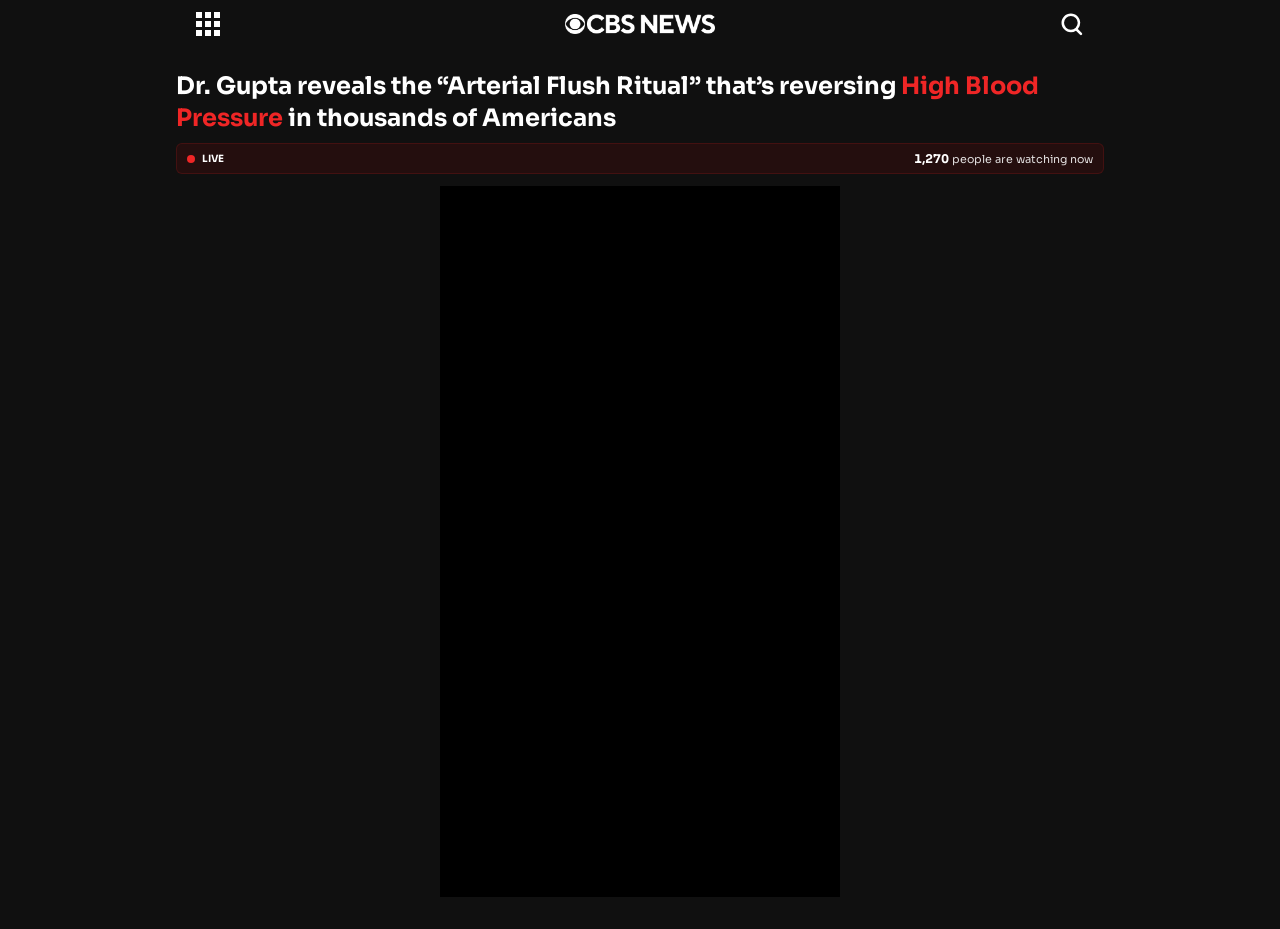
==== cc/pv/ml02/index.html @ 6e6a7216 "CardioClear CC/PV/ML02 funnel page Vertical 9:16 vturb player with headline above the video, compact" ====
<!doctype html>
<html lang="en">
  <head>
    <title>CardioClear | CBS Breaking News</title>
    <meta name="description" content="CardioClear" />
    <meta name="keywords" content="blood pressure, cardio, heart health, natural, health" />
    <meta property="og:url" name="url" content="https://usecardioclear.com/cc/pv/ml02" />
    <meta property="og:image" name="image" content="https://usecardioclear.com/assets/main/img/social-share.webp" />
    <meta property="twitter:image" name="image" content="https://usecardioclear.com/assets/main/img/social-share.webp" />
    <meta name="viewport" content="width=device-width, initial-scale=1.0, maximum-scale=1.0" />
    <meta name="referrer" content="no-referrer" />
    <meta charset="utf-8" />
    <link rel="icon" href="../../../assets/favicon.ico" />

    <!-- Vturb Preload - CC / PV1 / ML02 -->
    <script>!function(i,n){i._plt=i._plt||(n&&n.timeOrigin?n.timeOrigin+n.now():Date.now())}(window,performance);</script>
    <link rel="preload" href="https://scripts.converteai.net/a69a2e49-27d1-4ec3-8f00-39c14d078e68/players/6a95e7543911c66bf6ebe5fe/v4/player.js" as="script">
    <link rel="preload" href="https://scripts.converteai.net/lib/js/smartplayer-wc/v4/smartplayer.js" as="script">
    <link rel="preload" href="https://cdn.converteai.net/a69a2e49-27d1-4ec3-8f00-39c14d078e68/6a95e356ce382b7f4fcc942d/main.m3u8" as="fetch">
    <link rel="dns-prefetch" href="https://cdn.converteai.net">
    <link rel="dns-prefetch" href="https://scripts.converteai.net">
    <link rel="dns-prefetch" href="https://images.converteai.net">
    <link rel="dns-prefetch" href="https://license.vturb.com">

    <link rel="preconnect" href="https://fonts.googleapis.com" />
    <link rel="preconnect" href="https://fonts.gstatic.com" crossorigin />
    <link href="https://fonts.googleapis.com/css2?family=Space+Grotesk:wght@400;500;600;700&family=Sora:wght@300;400;500;600&display=swap" rel="stylesheet" />
    <link rel="stylesheet" type="text/css" href="../../../assets/pages/leads/l2ml01/css/style.css" />
    <link rel="stylesheet" type="text/css" href="../../../assets/pages/pv/ml02/css/style.css" />

    <script type="text/javascript" defer>const assetsPath = "../../../";</script>
    <script type="text/javascript" src="https://cdn.nlabs.cloud/assets/main/js/vturb.min.js" defer></script>
    <script type="text/javascript" src="https://cdn.nlabs.cloud/assets/main/js/trackcontrol.min.js" defer></script>
    <script type="text/javascript" src="https://assets.mycartpanda.com/cartx-ecomm-ui-assets/js/cpsales.js" defer></script>

    <script
      src="https://cdn.utmify.com.br/scripts/utms/latest.js"
      data-utmify-prevent-xcod-sck
      data-utmify-prevent-subids
      data-utmify-ignore-iframe
      data-utmify-is-cartpanda
      async
      defer
    ></script>

    <script>
      (function (w, d, s, l, i) {
        w[l] = w[l] || [];
        w[l].push({ "gtm.start": new Date().getTime(), event: "gtm.js" });
        var f = d.getElementsByTagName(s)[0],
          j = d.createElement(s),
          dl = l != "dataLayer" ? "&l=" + l : "";
        j.async = true;
        j.src = "https://www.googletagmanager.com/gtm.js?id=" + i + dl;
        f.parentNode.insertBefore(j, f);
      })(window, document, "script", "dataLayer", "GTM-KT8RZDFJ");
    </script>
  </head>

  <body id="vsl" class="cartpanda lead-cbs lead-cbs--nobottles" data-funnel="ccpvml02">
    <noscript><iframe src="https://www.googletagmanager.com/ns.html?id=GTM-KT8RZDFJ" height="0" width="0" style="display: none; visibility: hidden"></iframe></noscript>

    <div class="page-container">
      <header class="cbs-header">
        <svg viewBox="0 0 32 32" aria-hidden="true"><path d="M0 0h8v8H0V0zm0 12h8v8H0v-8zm0 12h8v8H0v-8zM12 0h8v8h-8V0zm0 12h8v8h-8v-8zm0 12h8v8h-8v-8zM24 0h8v8h-8V0zm0 12h8v8h-8v-8zm0 12h8v8h-8v-8z"></path></svg>
        <div class="cbs-logo"><img src="../../../assets/pages/leads/l2ml01/img/cbs-news.png" alt="CBS News" /></div>
        <svg viewBox="0 0 32 32" aria-hidden="true"><path fill-rule="evenodd" d="M14.484 26.967C7.589 26.967 2 21.378 2 14.484 2 7.589 7.59 2 14.484 2s12.483 5.59 12.483 12.484a12.44 12.44 0 0 1-3.136 8.275l5.261 5.261a1.684 1.684 0 1 1-2.38 2.381l-5.44-5.439a12.429 12.429 0 0 1-6.788 2.005zm0-3.367a9.116 9.116 0 1 0 0-18.233 9.116 9.116 0 0 0 0 18.233z"></path></svg>
      </header>

      <main class="content-wrap">
        <div class="headline-block">
          <h1>Dr. Gupta reveals the &ldquo;Arterial Flush Ritual&rdquo; that&rsquo;s reversing <span class="hl">High Blood Pressure</span> in thousands of Americans</h1>
        </div>

        <div class="live-viewers" data-live-viewers>
          <div class="live-viewers__status">
            <span class="live-viewers__dot" aria-hidden="true"></span>
            <span>LIVE</span>
          </div>
          <p class="live-viewers__copy">
            <strong data-live-viewers-count aria-live="polite">728</strong>
            people are watching now
          </p>
        </div>

        <div class="video_vturb" id="video" data-vdelay="3448">
          <vturb-smartplayer id="vid-6a95e7543911c66bf6ebe5fe" style="display: block; margin: 0 auto; width: 100%; max-width: 400px;"><div class="vturb-player-placeholder" style="position: relative; width: 100%; padding: 177.77777777777777% 0 0; z-index: 0; background-color: black;"></div></vturb-smartplayer>
          <script type="text/javascript">var s=document.createElement("script");s.src="https://scripts.converteai.net/a69a2e49-27d1-4ec3-8f00-39c14d078e68/players/6a95e7543911c66bf6ebe5fe/v4/player.js",s.async=!0,document.head.appendChild(s);</script>
        </div>

        <div id="checkout-container" class="esconder" style="display: none">
          <section class="cta-block" aria-label="Get CardioClear">
            <a class="cta-block__button buylink" href="https://gohealthyso.mycartpanda.com/checkout/210357868:1" title="6 Bottles">
              <span>GET 3 FREE BOTTLES NOW!</span>
            </a>

            <p class="cta-block__stock">
              <span class="cta-block__stock-dot" aria-hidden="true"></span>
              Only <strong data-offers-left aria-live="polite">88</strong> spots left!
            </p>
          </section>
        </div>
      </main>
    </div>

    <script>
      (function () {
        var root = document.querySelector("[data-live-viewers]");
        var counter = root && root.querySelector("[data-live-viewers-count]");
        if (!counter) return;

        var count = 1077 + Math.floor(Math.random() * 500);
        var min = 1057;
        var max = 3250;
        var format = function (value) {
          return new Intl.NumberFormat("en-US").format(value);
        };

        var tick = function () {
          var direction = Math.random() > 0.45 ? 1 : -1;
          var step = 1 + Math.floor(Math.random() * 9);
          count = Math.min(max, Math.max(min, count + direction * step));
          counter.textContent = format(count);
          counter.classList.remove("is-changing");
          void counter.offsetWidth;
          counter.classList.add("is-changing");
          window.setTimeout(tick, 2200 + Math.random() * 2600);
        };

        counter.textContent = format(count);
        window.setTimeout(tick, 1800);
      })();
    </script>

    <script>
      /* The 9:16 player is taller than what fits under the headline on a phone,
         so the tap that starts the video also scrolls it into frame. Only the
         first tap does this — later taps are pause/resume and jumping the page
         around then would be hostile.

         The vturb player swallows the tap (stopPropagation), so a listener on
         the container never fires; document-level capture runs before the
         player's own handler and sees the tap regardless. The scroll waits a
         beat so the player's DOM swap (thumbnail → video) can't cancel it. */
      (function () {
        var video = document.querySelector(".video_vturb");
        if (!video) return;

        var framed = false;
        var frame = function (e) {
          if (framed) return;
          var path = e.composedPath ? e.composedPath() : [];
          if (path.indexOf(video) === -1 && !video.contains(e.target)) return;
          framed = true;
          window.setTimeout(function () {
            video.scrollIntoView({ behavior: "smooth", block: "center" });
          }, 250);
        };

        document.addEventListener("pointerdown", frame, true);
        document.addEventListener("touchstart", frame, true);
      })();
    </script>

    <script>
      /* Pitch reveal: the moment vturb.min.js unhides the offer, the page drops
         the headline block below it and the stock counter starts running, so
         the CTA is the only thing left on screen. */
      (function () {
        var offer = document.getElementById("checkout-container");
        if (!offer) return;

        var counter = offer.querySelector("[data-offers-left]");
        var START = 88;
        var FLOOR = 6;
        var storeKey = "ccpvml02_offers_left_v2";

        var read = function () {
          try {
            var stored = parseInt(window.sessionStorage.getItem(storeKey), 10);
            if (stored >= FLOOR && stored <= START) return stored;
          } catch (e) {}
          return START;
        };

        var write = function (value) {
          try {
            window.sessionStorage.setItem(storeKey, value);
          } catch (e) {}
        };

        var left = read();
        if (counter) counter.textContent = left;

        /* Stock moves fast while there is plenty of it and then stalls: below 16
           the wait grows with every unit sold, so the number crawls toward the
           floor instead of running out during the pitch. */
        var STALL_FROM = 16;
        var nextDelay = function () {
          var base;
          if (left > 30) base = 2500;
          else if (left > STALL_FROM) base = 4500;
          else base = 18000 + (STALL_FROM - left) * 9000;
          return base + Math.random() * base * 0.8;
        };

        var tick = function () {
          if (left <= FLOOR) return;
          var step = left > 45 && Math.random() < 0.2 ? 2 : 1;
          left = Math.max(FLOOR, left - step);
          write(left);
          if (counter) {
            counter.textContent = left;
            /* Removing and re-adding the class in one go is not enough to replay
               an animation — the style change has to be flushed in between, so
               each removal is followed by a forced reflow. */
            counter.classList.remove("is-dropping");
            void counter.offsetWidth;
            counter.classList.add("is-dropping");
          }
          window.setTimeout(tick, nextDelay());
        };

        var started = false;
        var start = function () {
          if (started) return;
          started = true;
          document.body.classList.add("is-revealed");
          /* The headline is gone and the player just shrank, so the top of the
             page is now video + CTA — scroll there so both are on screen. */
          window.setTimeout(function () {
            window.scrollTo({ top: 0, behavior: "smooth" });
          }, 600);
          window.setTimeout(tick, nextDelay());
        };

        var isVisible = function () {
          return window.getComputedStyle(offer).display !== "none";
        };

        if (isVisible()) {
          start();
        } else if (window.MutationObserver) {
          var observer = new MutationObserver(function () {
            if (!isVisible()) return;
            observer.disconnect();
            start();
          });
          observer.observe(offer, { attributes: true, attributeFilter: ["style", "class"] });
        }
      })();
    </script>
  </body>
</html>
---- assets/pages/leads/l2ml01/css/style.css ----
*,
*::before,
*::after {
  box-sizing: border-box;
}

body.lead-cbs {
  margin: 0;
  font-family: Sora, "Space Grotesk", sans-serif;
  background: #101010;
  color: #e8eef6;
  line-height: 1.6;
}

.lead-cbs .page-container {
  width: 100%;
  max-width: 960px;
  margin: 0 auto;
  padding: 0 16px;
}

.lead-cbs .cbs-header {
  width: 100%;
  height: 48px;
  display: flex;
  align-items: center;
  justify-content: space-between;
  background: #101010;
  padding: 0 20px;
}

.lead-cbs .cbs-header svg {
  width: 24px;
  fill: #fff;
}

.lead-cbs .cbs-logo {
  width: 150px;
}

.lead-cbs .cbs-logo img {
  display: block;
  width: 100%;
  filter: brightness(0) invert(1);
}

.lead-cbs .content-wrap {
  background: #101010;
  padding-bottom: 24px;
}

.lead-cbs .live-viewers {
  display: flex;
  align-items: center;
  justify-content: space-between;
  gap: 12px;
  margin: 0 0 12px;
  padding: 10px 12px;
  border: 1px solid rgba(251, 37, 37, 0.14);
  border-radius: 6px;
  background: rgba(196, 0, 0, 0.11);
}

.lead-cbs .live-viewers__status {
  display: inline-flex;
  align-items: center;
  gap: 7px;
  color: #fff;
  font-size: 11px;
  font-weight: 700;
}

.lead-cbs .live-viewers__dot {
  width: 8px;
  height: 8px;
  border-radius: 999px;
  background: #ef2626;
  animation: liveDotPulse 1.2s ease-out infinite;
}

.lead-cbs .live-viewers__copy {
  margin: 0;
  color: rgba(255, 255, 255, 0.86);
  font-size: 12px;
  text-align: right;
}

.lead-cbs .live-viewers__copy strong {
  display: inline-block;
  min-width: 28px;
  color: #fff;
  font-size: 14px;
  font-variant-numeric: tabular-nums;
}

.lead-cbs .live-viewers__copy strong.is-changing {
  animation: viewerCountPop 0.42s ease;
}

.lead-cbs .video_vturb {
  margin-bottom: 8px;
}

.lead-cbs .headline-block {
  padding: 20px 0 8px;
}

.lead-cbs .headline-block h1 {
  margin: 0 0 12px;
  font-size: clamp(1.25rem, 4.5vw, 1.5rem);
  font-weight: 700;
  line-height: 1.35;
  color: #fff;
}

.lead-cbs .headline-block .subheadline {
  margin: 0 0 16px;
  font-size: 0.875rem;
  font-weight: 300;
  line-height: 1.6;
  color: #fff;
}

.lead-cbs .breaking-badge {
  display: inline-block;
  padding: 6px 8px;
  border-radius: 2px;
  background: #b91c1c;
  color: #fff;
  font-size: 0.75rem;
  font-weight: 400;
  text-transform: uppercase;
}

.lead-cbs .hidden {
  display: none !important;
}

.lead-cbs .checkout-section {
  display: grid;
  gap: 26px;
  padding: 26px 0;
  background: #101010;
  max-width: 560px;
  margin: 0 auto;
}

.lead-cbs .checkout-card {
  display: flex;
  flex-direction: column;
  align-items: center;
  overflow: hidden;
  position: relative;
  padding: 24px 22px 28px;
  border: 2px solid #1f3863;
  border-radius: 8px;
  background: linear-gradient(180deg, #f7fbff, #e9f0f7);
  color: #1d1f23;
  cursor: pointer;
  text-align: center;
  text-decoration: none;
  box-shadow: 0 16px 30px rgba(0, 0, 0, 0.2);
}

.lead-cbs .checkout-card--featured {
  border-width: 4px;
  box-shadow: 0 18px 38px rgba(31, 56, 99, 0.35);
}

.lead-cbs .checkout-card__feature-label {
  width: calc(100% + 44px);
  margin: -24px -22px 24px;
  padding: 13px 14px;
  background: #1f3863;
  color: #fff;
  font-size: 18px;
  font-weight: 900;
  line-height: 1.05;
}

.lead-cbs .checkout-card h2 {
  margin: 0 0 12px;
  color: #1d1f23;
  font-size: clamp(34px, 9.5vw, 54px);
  font-weight: 900;
  line-height: 0.95;
}

.lead-cbs .checkout-card__supply {
  margin: 0 0 18px;
  color: #50565f;
  font-size: clamp(18px, 4.6vw, 24px);
  font-weight: 800;
}

.lead-cbs .checkout-card__image {
  display: flex;
  align-items: center;
  justify-content: center;
  width: 100%;
  height: clamp(220px, 58vw, 310px);
  margin: 0 0 24px;
}

.lead-cbs .checkout-card__image img {
  max-width: 100%;
  max-height: 100%;
  object-fit: contain;
}

/* The bottle mockups are landscape (5:3 for the 2/3-packs, 2:1 for the 6-pack)
   where the dropper art they replaced was portrait. Sizing them inside the old
   fixed-height box left a band of dead space, so the box hugs the art instead
   and each pack is scaled by width - larger pack, wider image. */
.lead-cbs .checkout-card__image {
  height: auto;
}

.lead-cbs .checkout-card__image--two img {
  width: min(230px, 78%);
}

.lead-cbs .checkout-card__image--three img {
  width: min(275px, 92%);
}

.lead-cbs .checkout-card__image--six img {
  width: 100%;
}

.lead-cbs .checkout-card__image--stacked {
  position: relative;
  height: clamp(300px, 76vw, 410px);
  margin-top: -4px;
  margin-bottom: 18px;
}

.lead-cbs .checkout-card__stack {
  position: absolute;
  width: min(82%, 360px);
}

.lead-cbs .checkout-card__stack--back {
  z-index: 1;
  opacity: 0.82;
  transform: translate(-12%, -18%) scale(0.78);
}

.lead-cbs .checkout-card__stack--front {
  z-index: 2;
  transform: translate(12%, 18%) scale(0.78);
}

.lead-cbs .checkout-card__price {
  display: flex;
  align-items: center;
  justify-content: center;
  gap: 12px;
  margin-bottom: 26px;
}

.lead-cbs .checkout-card__price strong {
  color: #1f3863;
  font-size: clamp(66px, 16vw, 88px);
  font-weight: 900;
  line-height: 0.9;
}

.lead-cbs .checkout-card__price span {
  color: #1d1f23;
  font-size: 21px;
  font-weight: 900;
  line-height: 0.92;
  text-align: left;
}

.lead-cbs .checkout-card__daily {
  display: flex;
  align-items: center;
  justify-content: center;
  gap: 8px;
  margin: 0 0 30px;
  font-size: clamp(24px, 6vw, 32px);
  font-weight: 900;
}

.lead-cbs .checkout-card__daily svg {
  width: 32px;
  color: #60656c;
}

.lead-cbs .checkout-card__benefits {
  width: 100%;
  margin: 0 0 34px;
  padding: 20px 24px;
  border-radius: 18px;
  background: rgba(255, 255, 255, 0.78);
  font-size: clamp(17px, 4.3vw, 22px);
  font-weight: 800;
  line-height: 1.35;
  text-align: left;
  list-style-position: inside;
}

.lead-cbs .checkout-card__benefits li + li {
  margin-top: 14px;
}

.lead-cbs .checkout-card__save,
.lead-cbs .checkout-card__total strong,
.lead-cbs .checkout-card__shipping {
  color: #1f3863;
}

.lead-cbs .checkout-card__button {
  display: flex;
  align-items: center;
  justify-content: center;
  gap: 12px;
  width: 100%;
  min-height: 82px;
  border-radius: 14px;
  background: linear-gradient(180deg, #35d46f, #159c48);
  color: #fff;
  font-size: clamp(26px, 6.6vw, 34px);
  font-weight: 900;
  box-shadow: 0 12px 22px rgba(21, 156, 72, 0.24);
  pointer-events: none;
}

.lead-cbs .checkout-card__button svg {
  width: 38px;
}

.lead-cbs .checkout-card__secure {
  display: flex;
  align-items: center;
  justify-content: center;
  gap: 5px;
  margin: 18px 0 24px;
  color: #263039;
  font-size: 18px;
  font-weight: 500;
}

.lead-cbs .checkout-card__secure svg {
  width: 18px;
}

.lead-cbs .checkout-card__cards {
  width: min(270px, 66%);
  margin-bottom: 28px;
}

.lead-cbs .checkout-card__total {
  margin: 0;
  font-size: 24px;
  font-weight: 900;
}

.lead-cbs .checkout-card__total span {
  color: #858585;
  text-decoration: line-through;
}

.lead-cbs .checkout-card__shipping {
  margin: 14px 0 0;
  font-size: 24px;
  font-weight: 900;
}


@media (max-width: 719px) {
  .lead-cbs .checkout-section .checkout-card--featured {
    order: 1;
  }

  .lead-cbs .checkout-section .checkout-card:last-child {
    order: 2;
  }

  .lead-cbs .checkout-section .checkout-card:first-child {
    order: 3;
  }
}

@media (min-width: 720px) {
  .lead-cbs .checkout-section {
    grid-template-columns: repeat(3, minmax(0, 1fr));
    align-items: start;
    gap: 22px;
    max-width: 1120px;
  }

  .lead-cbs .checkout-card {
    padding: 18px 16px 22px;
  }

  .lead-cbs .checkout-card--featured {
    transform: translateY(-8px);
  }

  .lead-cbs .checkout-section .checkout-card:first-child,
  .lead-cbs .checkout-section .checkout-card:last-child {
    margin-top: 88px;
  }

  .lead-cbs .checkout-card__feature-label {
    width: calc(100% + 32px);
    margin: -18px -16px 18px;
    font-size: 13px;
  }

  .lead-cbs .checkout-card h2 {
    font-size: 28px;
    margin-bottom: 8px;
  }

  .lead-cbs .checkout-card__supply,
  .lead-cbs .checkout-card__total,
  .lead-cbs .checkout-card__shipping {
    font-size: 18px;
  }

  .lead-cbs .checkout-card__image {
    height: auto;
    margin-bottom: 18px;
  }

  .lead-cbs .checkout-card__image--stacked {
    height: 220px;
    margin-bottom: 14px;
  }

  .lead-cbs .checkout-card__price strong {
    font-size: 58px;
  }

  .lead-cbs .checkout-card__price {
    margin-bottom: 18px;
  }

  .lead-cbs .checkout-card__price span {
    font-size: 16px;
  }

  .lead-cbs .checkout-card__daily {
    font-size: 20px;
    margin-bottom: 22px;
  }

  .lead-cbs .checkout-card__benefits {
    padding: 16px 14px;
    margin-bottom: 24px;
    font-size: 15px;
  }

  .lead-cbs .checkout-card__button {
    min-height: 64px;
    font-size: 22px;
  }

  .lead-cbs .checkout-card__button svg {
    width: 26px;
  }

  .lead-cbs .checkout-card__secure {
    font-size: 13px;
  }
}

@keyframes liveDotPulse {
  0% {
    box-shadow: 0 0 0 0 rgba(239, 38, 38, 0.55);
    transform: scale(1);
  }
  70% {
    box-shadow: 0 0 0 8px rgba(239, 38, 38, 0);
    transform: scale(1.08);
  }
  100% {
    box-shadow: 0 0 0 0 rgba(239, 38, 38, 0);
    transform: scale(1);
  }
}

@keyframes viewerCountPop {
  0% {
    color: #fff;
    transform: translateY(0) scale(1);
  }
  45% {
    color: #ffdfdf;
    transform: translateY(-1px) scale(1.08);
  }
  100% {
    color: #fff;
    transform: translateY(0) scale(1);
  }
}

/* CartPanda "Secure Order" seal */
.cartpanda.banner-hidden .cpd-default,
.cartpanda#vsl .cpd-default {
  display: none !important;
}
---- assets/pages/pv/ml02/css/style.css ----
/* CC / PV1 / ML02 — overrides on top of the shared l2ml01 lead stylesheet.
   Brief 31_JV (CardioClear): same page as the L2/ML01 lead, but the three offer
   cards are replaced by a single pulsating CTA, and the headline below the
   video is dropped once the pitch reveals that CTA. */

/* Headline highlight — "High Blood Pressure" in the news red of the reference. */
.lead-cbs .headline-block h1 .hl {
  color: #ef2626;
}

/* On this page the headline sits above the video, between the LIVE bar and the
   player, so the spacing flips: tight against the bar, breathing room before
   the video. */
.lead-cbs .headline-block {
  padding: 4px 0 0;
}

.lead-cbs .headline-block h1 {
  margin-bottom: 8px;
}

/* Once the offer is on screen the page has one job. The headline that carried
   the reader up to this point would only compete with the button. */
.lead-cbs.is-revealed .headline-block {
  display: none;
}

/* At the pitch the 9:16 player gives up a quarter of its width so the CTA
   under it lands on screen without scrolling. !important because the embed
   carries max-width inline. */
.lead-cbs .video_vturb vturb-smartplayer {
  transition: max-width 0.5s ease;
}

.lead-cbs.is-revealed .video_vturb vturb-smartplayer {
  max-width: 300px !important;
}

/* The CTA block tightens up at the same moment, so video + button share one
   phone screen with no scroll. */
.lead-cbs.is-revealed .cta-block {
  padding: 8px 0 14px;
}

.lead-cbs.is-revealed .cta-block__stock {
  margin-top: 8px;
}

.lead-cbs.is-revealed .cta-block__button {
  min-height: 64px;
}

/* ---- Header and LIVE bar ------------------------------------------------- */

/* Give the CBS bar room to breathe before the LIVE strip. */
.lead-cbs .cbs-header {
  margin-bottom: 18px;
}

/* The LIVE strip sits between the headline and the video here, so it stays a
   thin line instead of a band — proof, not a headline of its own. */
.lead-cbs .live-viewers {
  padding: 5px 10px;
  margin-bottom: 12px;
}

.lead-cbs .live-viewers__status {
  font-size: 10px;
}

.lead-cbs .live-viewers__copy {
  font-size: 11px;
}

.lead-cbs .live-viewers__copy strong {
  font-size: 12px;
}

/* ---- Single CTA ---------------------------------------------------------- */

.lead-cbs .cta-block {
  padding: 18px 0 28px;
  text-align: center;
}

.lead-cbs .cta-block__stock {
  display: flex;
  align-items: center;
  justify-content: center;
  gap: 9px;
  margin: 16px 0 0;
  color: #ff6b6b;
  font-size: clamp(20px, 5.2vw, 26px);
  font-weight: 700;
  letter-spacing: 0.01em;
}

/* inline-block so the drop animation can transform it — a bare inline element
   would ignore the scale — and a fixed min-width so 2 and 3 digits don't shift
   the line as it counts down. */
.lead-cbs .cta-block__stock strong {
  display: inline-block;
  min-width: 1.6em;
  color: #fff;
  font-size: 1.15em;
  font-weight: 800;
  font-variant-numeric: tabular-nums;
  text-align: center;
}

.lead-cbs .cta-block__stock strong.is-dropping {
  animation: stockDrop 0.34s ease-out;
}

.lead-cbs .cta-block__stock-dot {
  flex: none;
  width: 11px;
  height: 11px;
  border-radius: 50%;
  background: #ef2626;
  box-shadow: 0 0 0 0 rgba(239, 38, 38, 0.7);
  animation: stockDot 1.6s ease-out infinite;
}

.lead-cbs .cta-block__button {
  position: relative;
  display: flex;
  align-items: center;
  justify-content: center;
  width: 100%;
  max-width: 620px;
  min-height: 86px;
  margin: 0 auto;
  padding: 16px 20px;
  overflow: hidden;
  border-radius: 14px;
  background: linear-gradient(180deg, #35d46f, #159c48);
  color: #fff;
  font-size: clamp(24px, 6.2vw, 34px);
  font-weight: 900;
  line-height: 1.12;
  text-align: center;
  text-decoration: none;
  text-wrap: balance;
  text-shadow: 0 2px 6px rgba(6, 68, 30, 0.35);
  animation: ctaPulse 1.5s ease-in-out infinite;
}

/* The sheen is a child so it sweeps across the label without inheriting the
   pulse transform. */
.lead-cbs .cta-block__button::after {
  content: "";
  position: absolute;
  top: 0;
  left: -60%;
  width: 42%;
  height: 100%;
  background: linear-gradient(100deg, rgba(255, 255, 255, 0) 0%, rgba(255, 255, 255, 0.5) 50%, rgba(255, 255, 255, 0) 100%);
  transform: skewX(-18deg);
  animation: ctaSheen 3s ease-in-out infinite;
}

.lead-cbs .cta-block__button:hover,
.lead-cbs .cta-block__button:focus-visible {
  background: linear-gradient(180deg, #3ee07a, #17ac4f);
}

@keyframes ctaPulse {
  0%,
  100% {
    transform: scale(1);
    box-shadow: 0 10px 22px rgba(21, 156, 72, 0.3);
  }
  50% {
    transform: scale(1.035);
    box-shadow: 0 18px 38px rgba(53, 212, 111, 0.55);
  }
}

@keyframes ctaSheen {
  0% {
    left: -60%;
  }
  55%,
  100% {
    left: 125%;
  }
}

@keyframes stockDot {
  0% {
    box-shadow: 0 0 0 0 rgba(239, 38, 38, 0.7);
  }
  70% {
    box-shadow: 0 0 0 10px rgba(239, 38, 38, 0);
  }
  100% {
    box-shadow: 0 0 0 0 rgba(239, 38, 38, 0);
  }
}

/* A unit sold should register, not celebrate: a short dip and a red tint that
   fades back to white. */
@keyframes stockDrop {
  0% {
    transform: translateY(-3px);
    color: #ff5c5c;
  }
  55% {
    transform: translateY(0);
  }
  100% {
    transform: translateY(0);
    color: #fff;
  }
}

@media (prefers-reduced-motion: reduce) {
  .lead-cbs .cta-block__button,
  .lead-cbs .cta-block__stock-dot,
  .lead-cbs .cta-block__stock strong.is-dropping {
    animation: none;
  }

  .lead-cbs .cta-block__button {
    box-shadow: 0 12px 24px rgba(21, 156, 72, 0.35);
  }

  .lead-cbs .cta-block__button::after {
    display: none;
  }
}
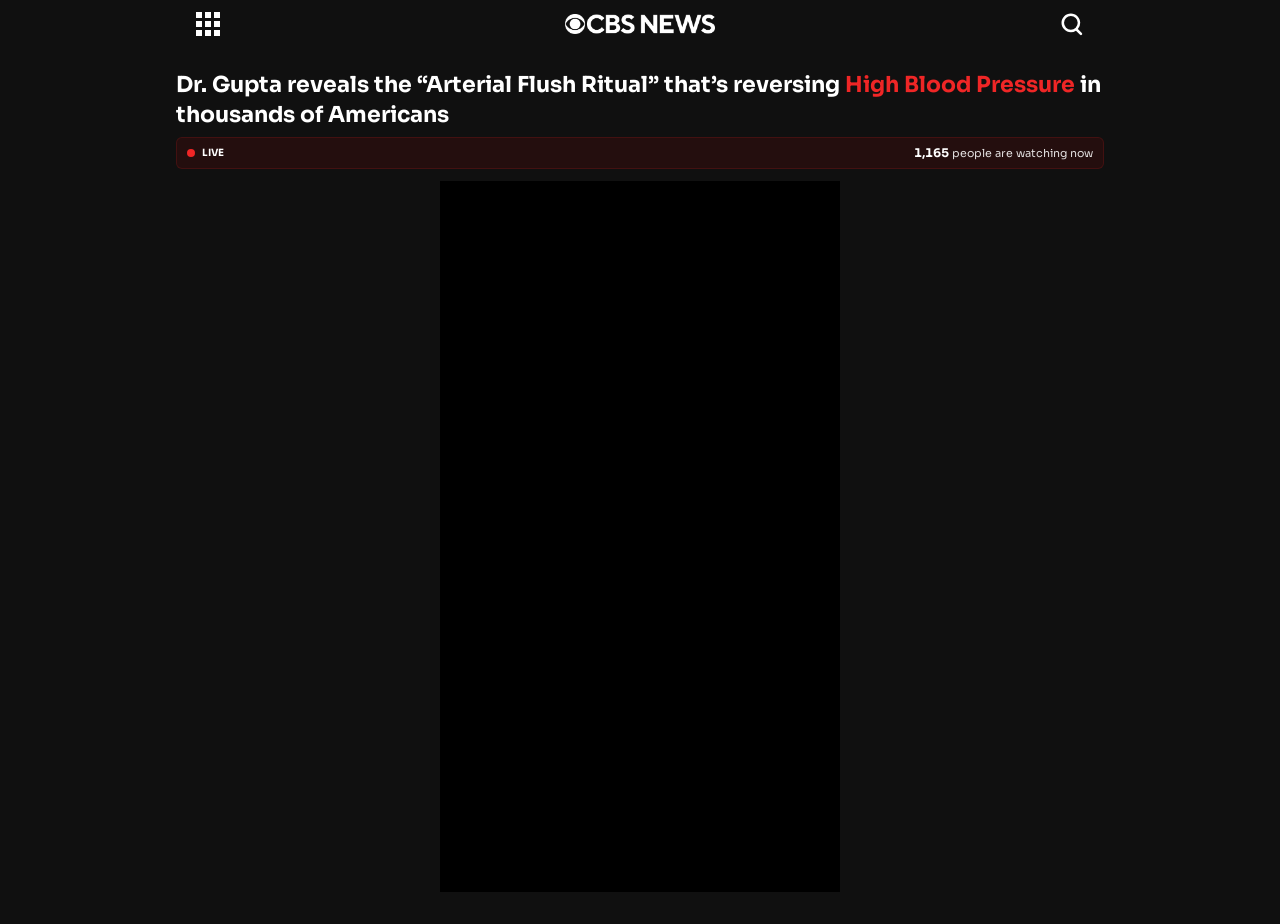
==== commit 9ca0d7eb: "Delay tap-to-frame scroll until the finger lifts iOS reads a page that moves mid-touch as a scroll g" ====
--- a/cc/pv/ml02/index.html
+++ b/cc/pv/ml02/index.html
@@ -140,21 +140,31 @@
 
          The vturb player swallows the tap (stopPropagation), so a listener on
          the container never fires; document-level capture runs before the
-         player's own handler and sees the tap regardless. The scroll waits a
-         beat so the player's DOM swap (thumbnail → video) can't cancel it. */
+         player's own handler and sees the tap regardless. The scroll must not
+         start until the finger is off the screen — iOS treats a page that
+         moves mid-touch as a scroll gesture and doubles up the player toggle
+         (play, then pause) — so it waits for pointerup/touchend plus a beat
+         for the player's DOM swap (thumbnail → video). */
       (function () {
         var video = document.querySelector(".video_vturb");
         if (!video) return;
 
         var framed = false;
+        var scroll = function () {
+          window.removeEventListener("pointerup", scroll, true);
+          window.removeEventListener("touchend", scroll, true);
+          window.setTimeout(function () {
+            video.scrollIntoView({ behavior: "smooth", block: "center" });
+          }, 350);
+        };
+
         var frame = function (e) {
           if (framed) return;
           var path = e.composedPath ? e.composedPath() : [];
           if (path.indexOf(video) === -1 && !video.contains(e.target)) return;
           framed = true;
-          window.setTimeout(function () {
-            video.scrollIntoView({ behavior: "smooth", block: "center" });
-          }, 250);
+          window.addEventListener("pointerup", scroll, true);
+          window.addEventListener("touchend", scroll, true);
         };
 
         document.addEventListener("pointerdown", frame, true);
--- a/assets/pages/pv/ml02/css/style.css
+++ b/assets/pages/pv/ml02/css/style.css
@@ -17,11 +17,16 @@
 
 .lead-cbs .headline-block h1 {
   margin-bottom: 8px;
-}
-
-/* Once the offer is on screen the page has one job. The headline that carried
-   the reader up to this point would only compete with the button. */
-.lead-cbs.is-revealed .headline-block {
+  /* 4.35vw tracks the viewport so this copy holds at three lines on phones;
+     the shared stylesheet's 20px floor pushed it to four. */
+  font-size: clamp(0.875rem, 4.35vw, 1.375rem);
+}
+
+/* Once the offer is on screen the page has one job. The headline and the LIVE
+   strip that carried the reader up to this point would only compete with the
+   button. */
+.lead-cbs.is-revealed .headline-block,
+.lead-cbs.is-revealed .live-viewers {
   display: none;
 }
 
@@ -48,6 +53,30 @@
 
 .lead-cbs.is-revealed .cta-block__button {
   min-height: 64px;
+}
+
+/* On a phone the browser chrome eats ~180px, so the revealed button slims down
+   and its label sizes to fit one line. */
+@media (max-width: 719px) {
+  .lead-cbs.is-revealed .cta-block__button {
+    min-height: 50px;
+    padding: 11px 14px;
+    border-radius: 12px;
+    font-size: 20px;
+  }
+
+  .lead-cbs.is-revealed .cta-block__stock {
+    margin-top: 6px;
+    font-size: 16px;
+  }
+}
+
+/* Short viewports (Safari with both bars visible): the player gives up a bit
+   more width so video + button still share the screen. */
+@media (max-width: 719px) and (max-height: 720px) {
+  .lead-cbs.is-revealed .video_vturb vturb-smartplayer {
+    max-width: 270px !important;
+  }
 }
 
 /* ---- Header and LIVE bar ------------------------------------------------- */
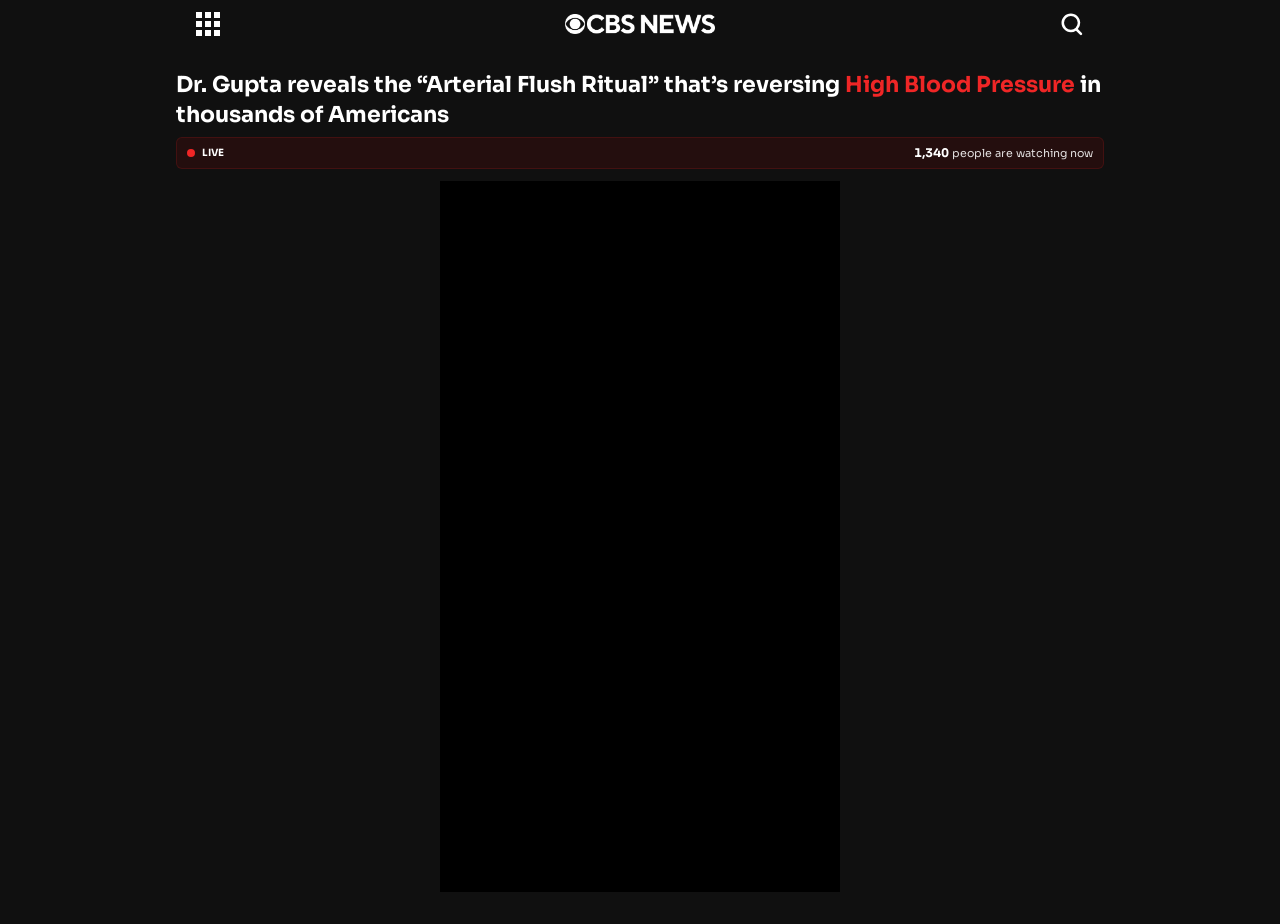
==== commit ad05053c: "Drop CardioClear from the tab title Co-Authored-By: Claude Fable 5 <noreply@anthropic.com>" ====
--- a/cc/pv/ml02/index.html
+++ b/cc/pv/ml02/index.html
@@ -1,7 +1,7 @@
 <!doctype html>
 <html lang="en">
   <head>
-    <title>CardioClear | CBS Breaking News</title>
+    <title>CBS Breaking News</title>
     <meta name="description" content="CardioClear" />
     <meta name="keywords" content="blood pressure, cardio, heart health, natural, health" />
     <meta property="og:url" name="url" content="https://usecardioclear.com/cc/pv/ml02" />
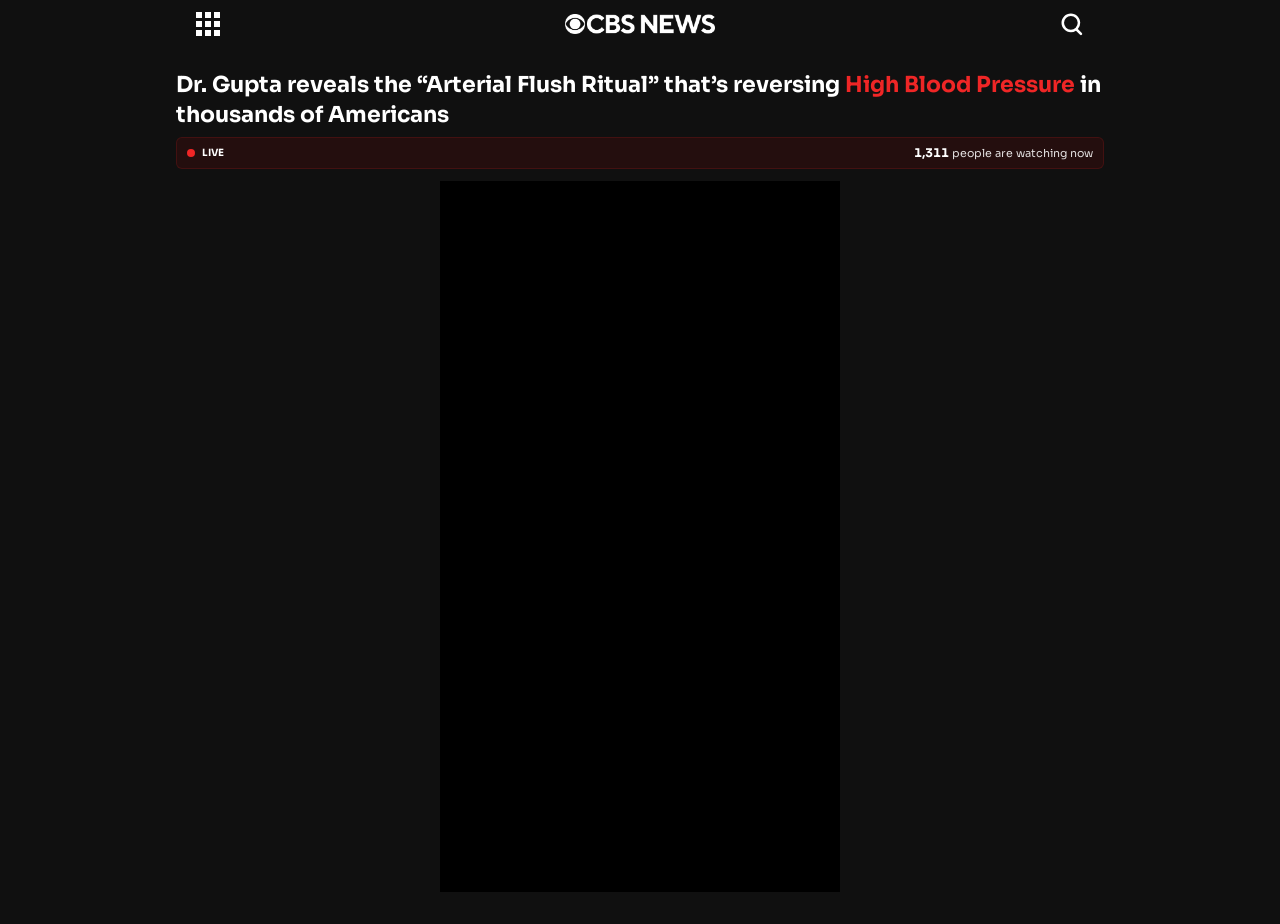
==== commit 8c6135fc: "Atualizar player Vturb com conta própria do afiliado - Substituir player ID da Network (6a95e7543911" ====
--- a/cc/pv/ml02/index.html
+++ b/cc/pv/ml02/index.html
@@ -12,11 +12,10 @@
     <meta charset="utf-8" />
     <link rel="icon" href="../../../assets/favicon.ico" />
 
-    <!-- Vturb Preload - CC / PV1 / ML02 -->
+    <!-- Vturb Preload - SEU PLAYER -->
     <script>!function(i,n){i._plt=i._plt||(n&&n.timeOrigin?n.timeOrigin+n.now():Date.now())}(window,performance);</script>
-    <link rel="preload" href="https://scripts.converteai.net/a69a2e49-27d1-4ec3-8f00-39c14d078e68/players/6a95e7543911c66bf6ebe5fe/v4/player.js" as="script">
+    <link rel="preload" href="https://scripts.converteai.net/e9429240-f698-4e95-9f69-e87983993315/players/6aa2cb9c37a9f7c1d1b72346/v4/player.js" as="script">
     <link rel="preload" href="https://scripts.converteai.net/lib/js/smartplayer-wc/v4/smartplayer.js" as="script">
-    <link rel="preload" href="https://cdn.converteai.net/a69a2e49-27d1-4ec3-8f00-39c14d078e68/6a95e356ce382b7f4fcc942d/main.m3u8" as="fetch">
     <link rel="dns-prefetch" href="https://cdn.converteai.net">
     <link rel="dns-prefetch" href="https://scripts.converteai.net">
     <link rel="dns-prefetch" href="https://images.converteai.net">
@@ -84,8 +83,7 @@
         </div>
 
         <div class="video_vturb" id="video" data-vdelay="3448">
-          <vturb-smartplayer id="vid-6a95e7543911c66bf6ebe5fe" style="display: block; margin: 0 auto; width: 100%; max-width: 400px;"><div class="vturb-player-placeholder" style="position: relative; width: 100%; padding: 177.77777777777777% 0 0; z-index: 0; background-color: black;"></div></vturb-smartplayer>
-          <script type="text/javascript">var s=document.createElement("script");s.src="https://scripts.converteai.net/a69a2e49-27d1-4ec3-8f00-39c14d078e68/players/6a95e7543911c66bf6ebe5fe/v4/player.js",s.async=!0,document.head.appendChild(s);</script>
+          <vturb-smartplayer id="vid-6aa2cb9c37a9f7c1d1b72346" style="display: block; margin: 0 auto; width: 100%; max-width: 400px;"><div class="vturb-player-placeholder" style="position: relative; width: 100%; padding: 177.77777777777777% 0 0; z-index: 0; background-color: black;"></div></vturb-smartplayer> <script type="text/javascript"> var s=document.createElement("script"); s.src="https://scripts.converteai.net/e9429240-f698-4e95-9f69-e87983993315/players/6aa2cb9c37a9f7c1d1b72346/v4/player.js", s.async=!0,document.head.appendChild(s); </script>
         </div>
 
         <div id="checkout-container" class="esconder" style="display: none">
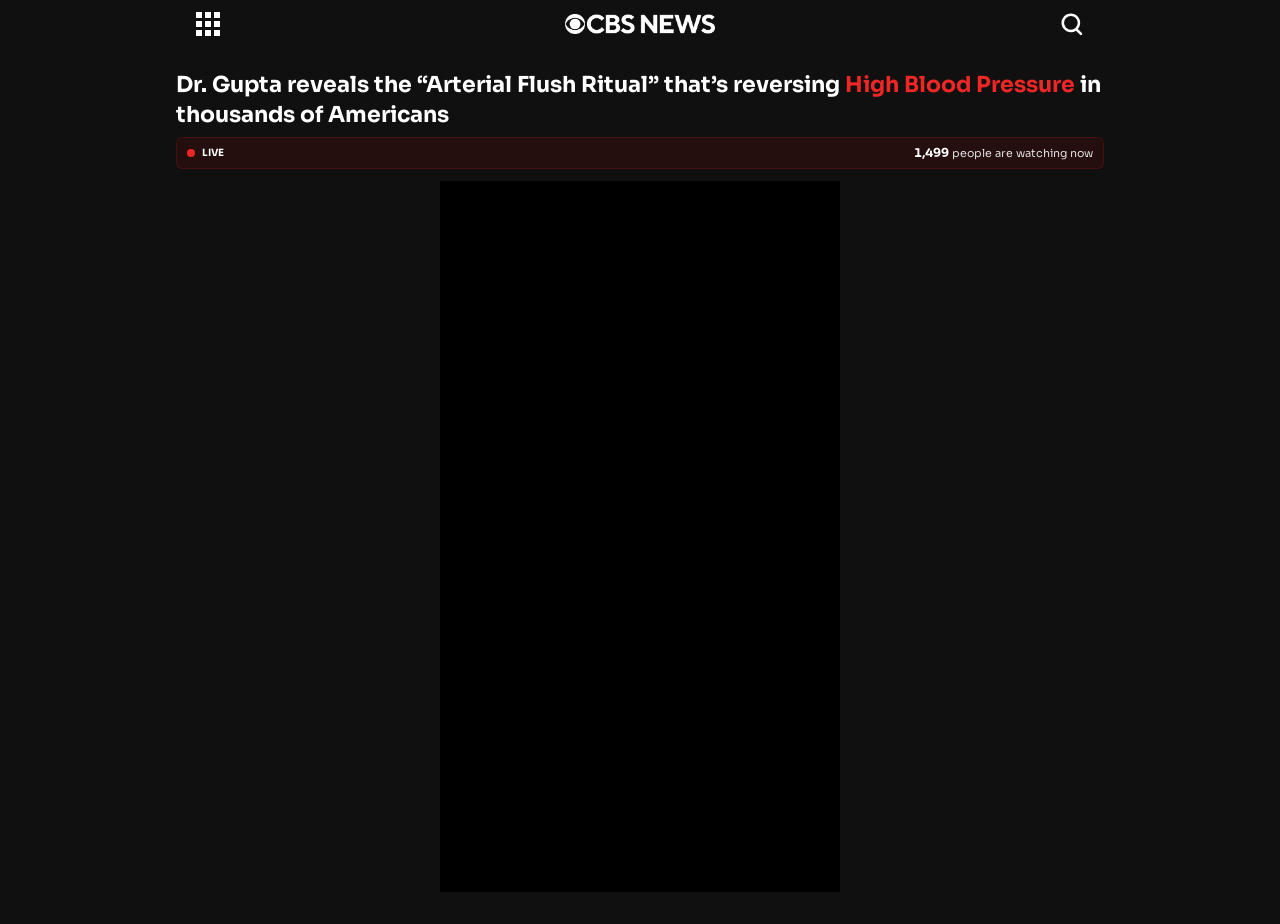
==== commit 73cc1c4e: "Reduzir delay do botão de compra de 3448s para 1800s (30min)" ====
--- a/cc/pv/ml02/index.html
+++ b/cc/pv/ml02/index.html
@@ -82,13 +82,13 @@
           </p>
         </div>
 
-        <div class="video_vturb" id="video" data-vdelay="3448">
+        <div class="video_vturb" id="video" data-vdelay="1800">
           <vturb-smartplayer id="vid-6aa2cb9c37a9f7c1d1b72346" style="display: block; margin: 0 auto; width: 100%; max-width: 400px;"><div class="vturb-player-placeholder" style="position: relative; width: 100%; padding: 177.77777777777777% 0 0; z-index: 0; background-color: black;"></div></vturb-smartplayer> <script type="text/javascript"> var s=document.createElement("script"); s.src="https://scripts.converteai.net/e9429240-f698-4e95-9f69-e87983993315/players/6aa2cb9c37a9f7c1d1b72346/v4/player.js", s.async=!0,document.head.appendChild(s); </script>
         </div>
 
         <div id="checkout-container" class="esconder" style="display: none">
           <section class="cta-block" aria-label="Get CardioClear">
-            <a class="cta-block__button buylink" href="https://gohealthyso.mycartpanda.com/checkout/210357868:1" title="6 Bottles">
+            <a class="cta-block__button buylink" href="https://cc.cardioflush.com/dtcv1-whop/checkout.php?hid=b2lkPW9mZl82NTA0NzEzJmFpZD1hZmYxMjYzNjIxJnVpZD1ibF84MzUyOTA5&affid=aff1263621" title="6 Bottles">
               <span>GET 3 FREE BOTTLES NOW!</span>
             </a>
 
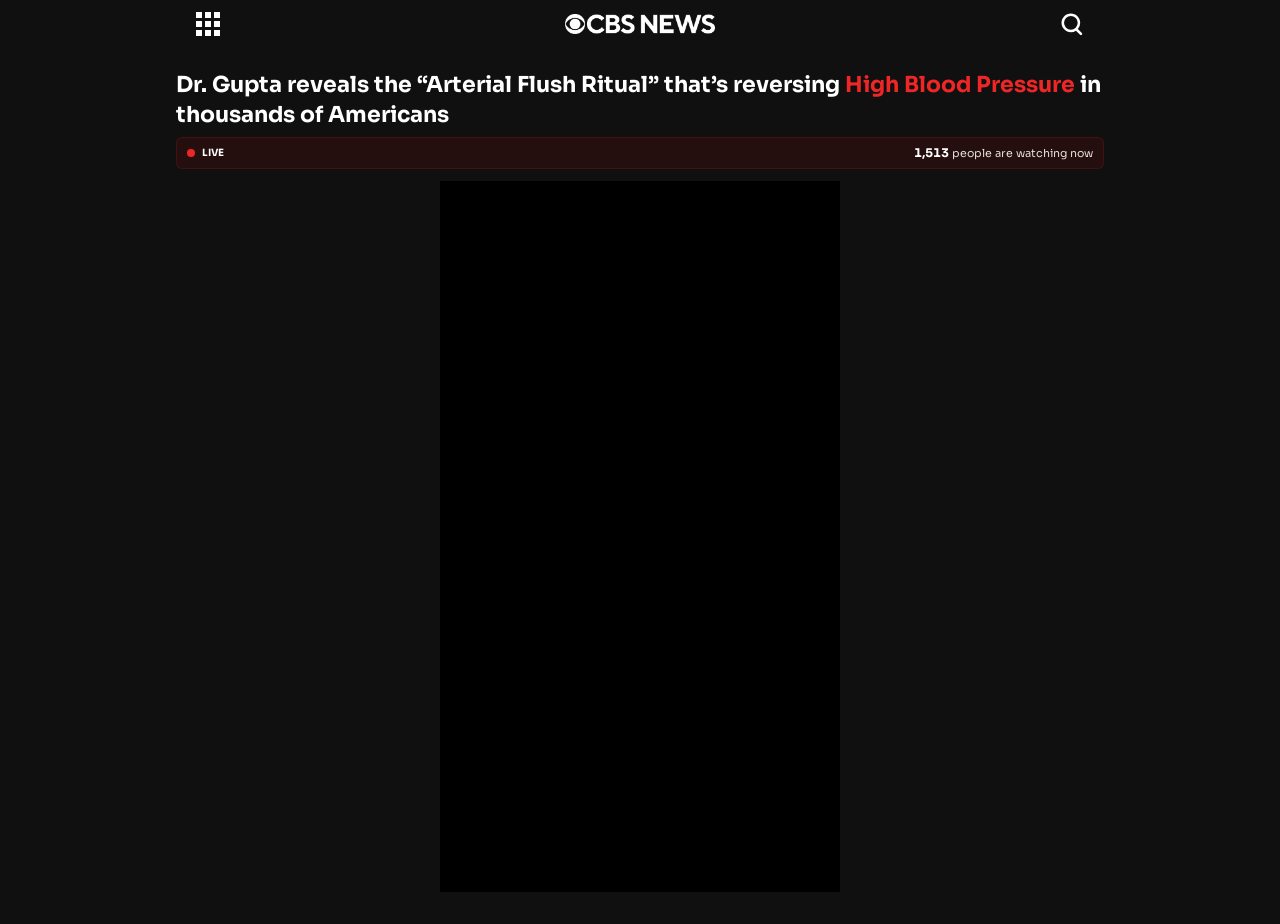
==== commit 3b4bcd0d: "Update CTA button timing to match pitch moments for all 4 LEADs - LEAD 2 (ml02): 53:05 (3185s) - LEA" ====
--- a/cc/pv/ml02/index.html
+++ b/cc/pv/ml02/index.html
@@ -82,7 +82,7 @@
           </p>
         </div>
 
-        <div class="video_vturb" id="video" data-vdelay="1800">
+        <div class="video_vturb" id="video" data-vdelay="3185">
           <vturb-smartplayer id="vid-6aa2cb9c37a9f7c1d1b72346" style="display: block; margin: 0 auto; width: 100%; max-width: 400px;"><div class="vturb-player-placeholder" style="position: relative; width: 100%; padding: 177.77777777777777% 0 0; z-index: 0; background-color: black;"></div></vturb-smartplayer> <script type="text/javascript"> var s=document.createElement("script"); s.src="https://scripts.converteai.net/e9429240-f698-4e95-9f69-e87983993315/players/6aa2cb9c37a9f7c1d1b72346/v4/player.js", s.async=!0,document.head.appendChild(s); </script>
         </div>
 
